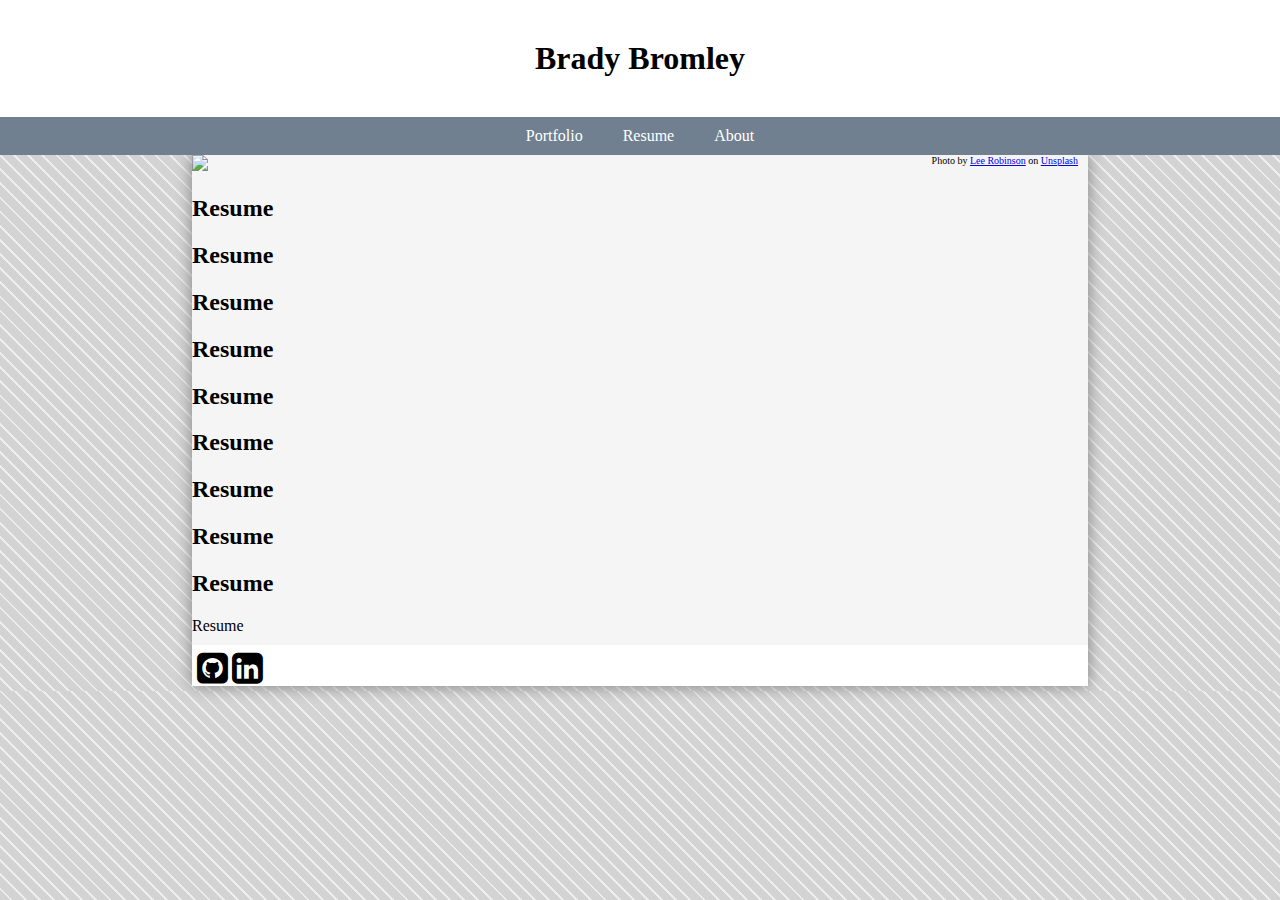
==== index.html @ 97eb6c3e "Improving formatting for website" ====
<!DOCTYPE html>
<html>
    <head>
        <!-- Import js -->
        <script src="js/header.js" defer></script>
        <script src="js/banner.js" defer></script>

        <!-- Import css -->
        <link rel="stylesheet" href="css/style.css">
        <link rel="stylesheet" href="https://cdnjs.cloudflare.com/ajax/libs/font-awesome/4.7.0/css/font-awesome.min.css">

    </head>
    <body>
        <div id="wrapper">
            <div id="content">
                <img id="bannerImage" src="images/vancouverSkyline.png">
                <div id="bannerImageCredit">Photo by <a href="https://unsplash.com/@leerob?utm_source=unsplash&utm_medium=referral&utm_content=creditCopyText">Lee Robinson</a> on <a href="https://unsplash.com/photos/Yc9h5SJdEzI?utm_source=unsplash&utm_medium=referral&utm_content=creditCopyText">Unsplash</a></div>
                <h2>Resume</h2>
                <h2>Resume</h2>
                <h2>Resume</h2>
                <h2>Resume</h2>
                <h2>Resume</h2>
                <h2>Resume</h2>
                <h2>Resume</h2>
                <h2>Resume</h2>
                <h2>Resume</h2>
                Resume
            </div>
        </div>
    </body>
</html>
---- css/style.css ----
body {
    margin: 0px;
    padding: 0px;
    background-image: repeating-linear-gradient(45deg, lightgrey, lightgrey 8px, rgba(220,220,220,.5) 8px, rgba(220,220,220,.5) 10px);
}

#wrapper {
    background-color: white;
    height: 100%;
    width: 70%;
    margin: 0px auto 0px auto;
    box-shadow: 0px 0px 15px grey;
}

h1 {
    background-color: white;
    text-align: center;
    padding: 40px 0px 40px 0px;
    margin: 0px;
}

#navigation {
    position: -webkit-sticky;
    position: sticky;
    top: 0;
    z-index: 1;
}

.navbar {
    background-color: slategrey;
    list-style-type: none;
    margin: 0px;
    padding: 0px;
    display: flex;
    justify-content: center;
}

.navbarLink {
    display: inline-block;
}

.navbarLink a {
    color: white;
    display: block;
    text-align: center;
    text-decoration: none;
    padding: 10px 20px 10px 20px;
}

.navbarLink a:hover {
    background-color: darkslategrey;
}

#content {
    background-color: rgb(245, 245, 245);
    padding: 0px 0px 10px 0px;
}

#bannerImage {
    width: 100%;
}

#bannerImageCredit {
    float: right;
    font-size: 10px;
    margin: 0px 10px 0px 0px;
}

.footer {
    margin: 5px;
}
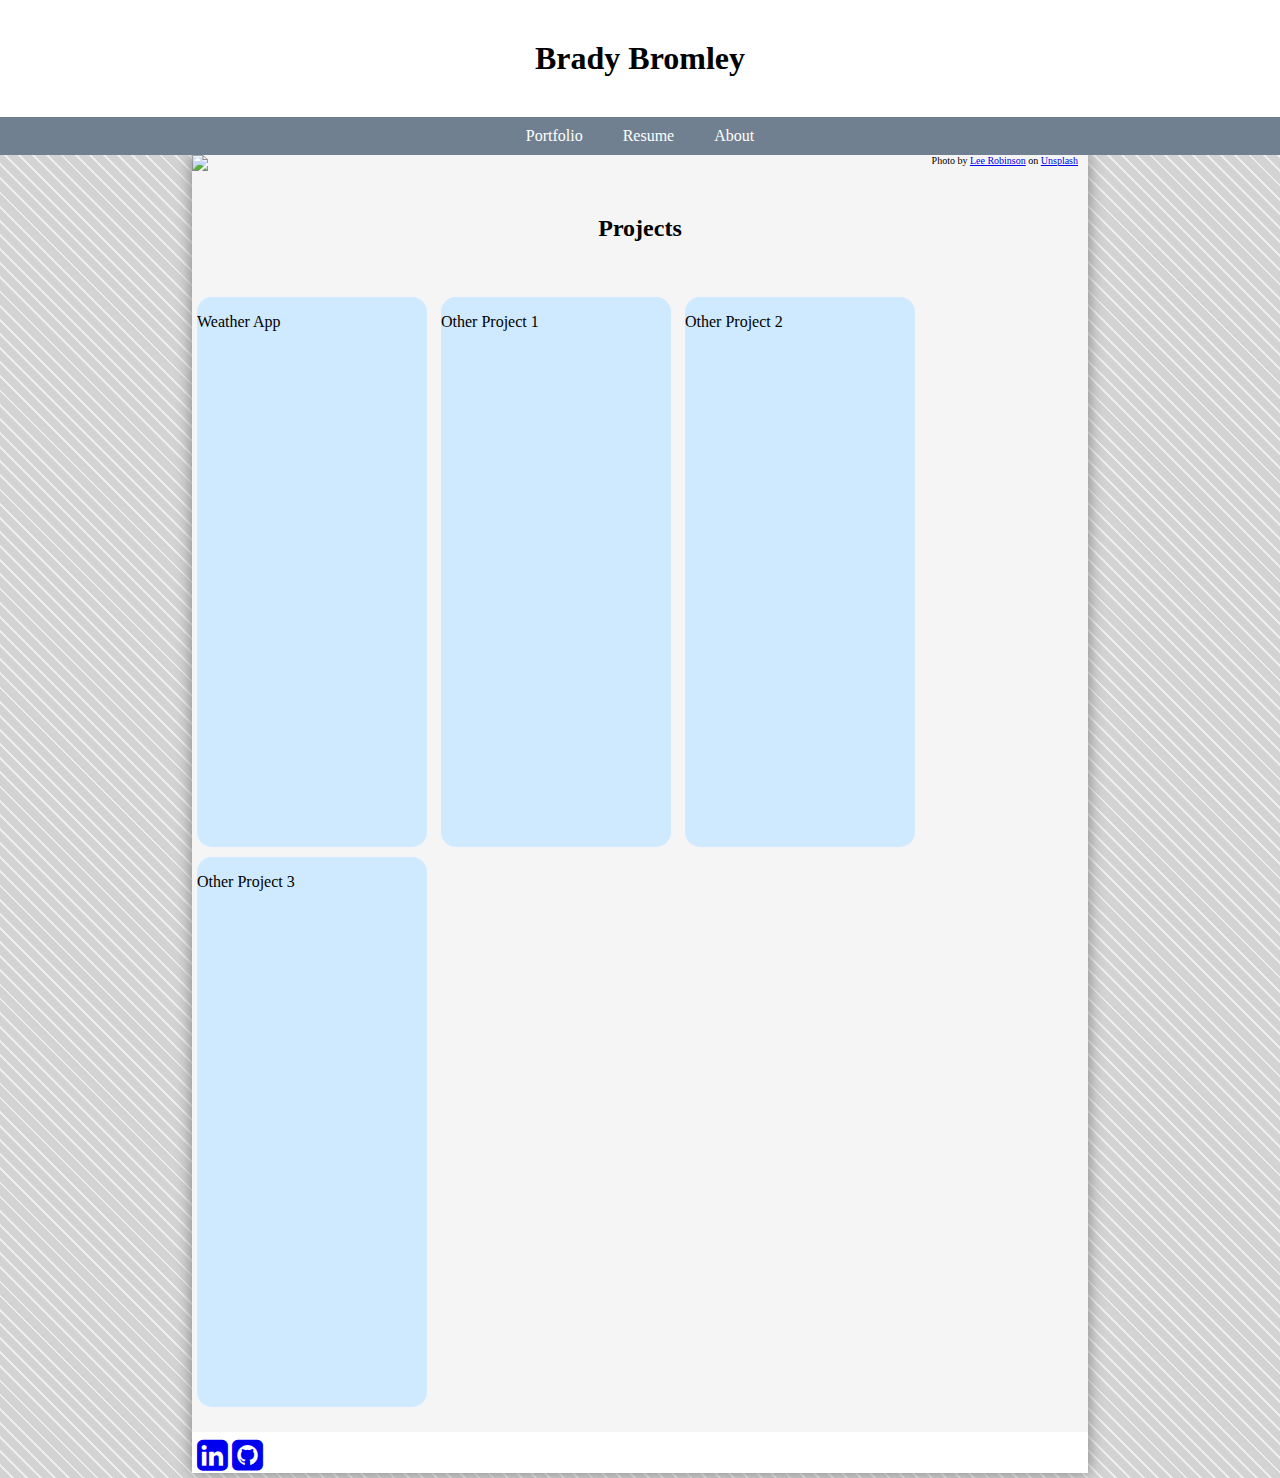
==== commit 5b7c3e1a: "Added containers for projects and added social links" ====
--- a/index.html
+++ b/index.html
@@ -3,6 +3,7 @@
     <head>
         <!-- Import js -->
         <script src="js/header.js" defer></script>
+        <script src="js/footer.js" defer></script>
         <script src="js/banner.js" defer></script>
 
         <!-- Import css -->
@@ -15,16 +16,24 @@
             <div id="content">
                 <img id="bannerImage" src="images/vancouverSkyline.png">
                 <div id="bannerImageCredit">Photo by <a href="https://unsplash.com/@leerob?utm_source=unsplash&utm_medium=referral&utm_content=creditCopyText">Lee Robinson</a> on <a href="https://unsplash.com/photos/Yc9h5SJdEzI?utm_source=unsplash&utm_medium=referral&utm_content=creditCopyText">Unsplash</a></div>
-                <h2>Resume</h2>
-                <h2>Resume</h2>
-                <h2>Resume</h2>
-                <h2>Resume</h2>
-                <h2>Resume</h2>
-                <h2>Resume</h2>
-                <h2>Resume</h2>
-                <h2>Resume</h2>
-                <h2>Resume</h2>
-                Resume
+                
+                <div id="projectContainer">
+                    <h2>Projects</h2>
+                    <ul id="projects">
+                        <li class="project" id="weatherApp">
+                            <p>Weather App</p>
+                        </li>
+                        <li class="project" id="test1">
+                            <p>Other Project 1</p>
+                        </li>
+                        <li class="project" id="test2">
+                            <p>Other Project 2</p>
+                        </li>
+                        <li class="project" id="test3">
+                            <p>Other Project 3</p>
+                        </li>
+                    </ul>
+                </div>
             </div>
         </div>
     </body>
--- a/css/style.css
+++ b/css/style.css
@@ -1,7 +1,21 @@
+/* General Format */
 body {
     margin: 0px;
     padding: 0px;
     background-image: repeating-linear-gradient(45deg, lightgrey, lightgrey 8px, rgba(220,220,220,.5) 8px, rgba(220,220,220,.5) 10px);
+}
+
+h1 {
+    background-color: white;
+    text-align: center;
+    padding: 40px 0px 40px 0px;
+    margin: 0px;
+}
+
+h2 {
+    text-align: center;
+    padding: 40px 0px 40px 0px;
+    margin: 0px;
 }
 
 #wrapper {
@@ -12,13 +26,22 @@
     box-shadow: 0px 0px 15px grey;
 }
 
-h1 {
-    background-color: white;
-    text-align: center;
-    padding: 40px 0px 40px 0px;
-    margin: 0px;
+#content {
+    background-color: rgb(245, 245, 245);
+    padding: 0px 0px 10px 0px;
 }
 
+#bannerImage {
+    width: 100%;
+}
+
+#bannerImageCredit {
+    float: right;
+    font-size: 10px;
+    margin: 0px 10px 0px 0px;
+}
+
+/* Navigation */
 #navigation {
     position: -webkit-sticky;
     position: sticky;
@@ -51,21 +74,49 @@
     background-color: darkslategrey;
 }
 
-#content {
-    background-color: rgb(245, 245, 245);
-    padding: 0px 0px 10px 0px;
+/* Footer */
+.footer {
+    margin: 5px;
 }
 
-#bannerImage {
+/* Projects */
+ul#projects {
+    list-style: none;
     width: 100%;
+    padding: 0;
+    margin: 10px auto 10px auto;
 }
 
-#bannerImageCredit {
-    float: right;
-    font-size: 10px;
-    margin: 0px 10px 0px 0px;
+.project {
+    display: inline-block;
+    position: relative;
+    background-color:rgb(207, 233, 255);
+    height: 550px;
+    width: 230px;
+    margin: 5px;
+    border: 3px;
+    border-radius: 15px;
 }
 
-.footer {
-    margin: 5px;
-}+/*
+@media screen and (max-width: 992px) {
+    ul#projects {
+        width: 720px;
+        padding: 0;
+    }
+}
+
+@media screen and (max-width: 768px) {
+    ul#projects {
+        width: 480px;
+        padding: 0;
+    }
+}
+
+@media screen and (max-width: 576px) {
+    ul#projects {
+        width: 240px;
+        padding: 0;
+    }
+}
+*/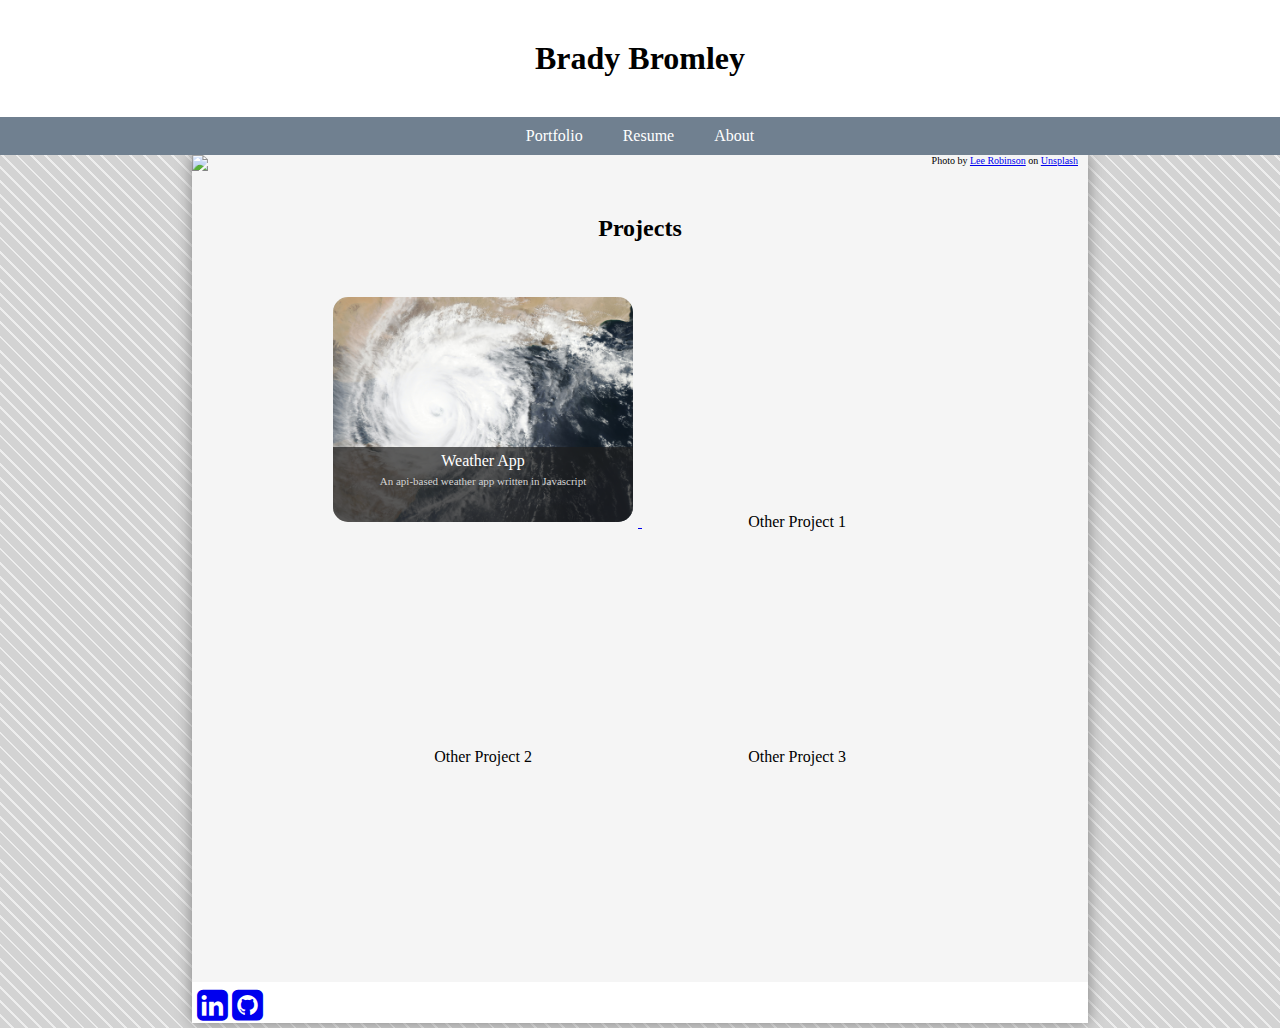
==== commit a6673442: "Added weather app project to portfolio" ====
--- a/index.html
+++ b/index.html
@@ -15,14 +15,20 @@
         <div id="wrapper">
             <div id="content">
                 <img id="bannerImage" src="images/vancouverSkyline.png">
-                <div id="bannerImageCredit">Photo by <a href="https://unsplash.com/@leerob?utm_source=unsplash&utm_medium=referral&utm_content=creditCopyText">Lee Robinson</a> on <a href="https://unsplash.com/photos/Yc9h5SJdEzI?utm_source=unsplash&utm_medium=referral&utm_content=creditCopyText">Unsplash</a></div>
+                <div id="bannerImageCredit">Photo by <a href="https://unsplash.com/@leerob?utm_source=unsplash&utm_medium=referral&utm_content=creditCopyText" target="_blank">Lee Robinson</a> on <a href="https://unsplash.com/photos/Yc9h5SJdEzI?utm_source=unsplash&utm_medium=referral&utm_content=creditCopyText" target="_blank">Unsplash</a></div>
                 
                 <div id="projectContainer">
                     <h2>Projects</h2>
                     <ul id="projects">
-                        <li class="project" id="weatherApp">
-                            <p>Weather App</p>
-                        </li>
+                        <a href="https://github.com/BradyBromley/WeatherApp" target="_blank">
+                            <li class="project" id="weatherApp">
+                                <div class="projectDescription">
+                                    <p class="name">Weather App</p>
+                                    <p class="description">An api-based weather app written in Javascript</p>
+                                </div>
+                                
+                            </li>
+                        </a>
                         <li class="project" id="test1">
                             <p>Other Project 1</p>
                         </li>
--- a/css/style.css
+++ b/css/style.css
@@ -3,6 +3,7 @@
     margin: 0px;
     padding: 0px;
     background-image: repeating-linear-gradient(45deg, lightgrey, lightgrey 8px, rgba(220,220,220,.5) 8px, rgba(220,220,220,.5) 10px);
+    min-width: 300px;
 }
 
 h1 {
@@ -85,17 +86,73 @@
     width: 100%;
     padding: 0;
     margin: 10px auto 10px auto;
+    text-align: center;
 }
 
 .project {
     display: inline-block;
     position: relative;
-    background-color:rgb(207, 233, 255);
-    height: 550px;
-    width: 230px;
+    height: 225px;
+    width: 300px;
     margin: 5px;
     border: 3px;
     border-radius: 15px;
+}
+
+.projectDescription {
+    position: absolute;
+    background-color: rgba(30, 30, 30, 0.7);
+    height: 75px;
+    width: 100%;
+    bottom: 0;
+    border-bottom-left-radius: 15px;
+    border-bottom-right-radius: 15px;
+}
+
+.name {
+    color: white;
+    font-size: 16px;
+    margin: 5px 0px 5px 0px;
+}
+
+.description {
+    color: lightgrey;
+    font-size: 11px;
+    margin: 0px;
+}
+
+#weatherApp {
+    background-image: url('../images/weather.png');
+    background-size: contain;
+
+}
+
+/*
+@media screen and (max-width: 992px) {
+    .project {
+        width: 46%;
+        padding: 0;
+    }
+}
+
+@media screen and (max-width: 768px) {
+    .project {
+        width: 46%;
+        padding: 0;
+    }
+}
+
+@media screen and (max-width: 576px) {
+    .project {
+        width: 92%;
+        padding: 0;
+    }
+}
+*/
+.projectImage {
+    width: 100%;
+    border-top-left-radius: 15px;
+    border-top-right-radius: 15px;
 }
 
 /*
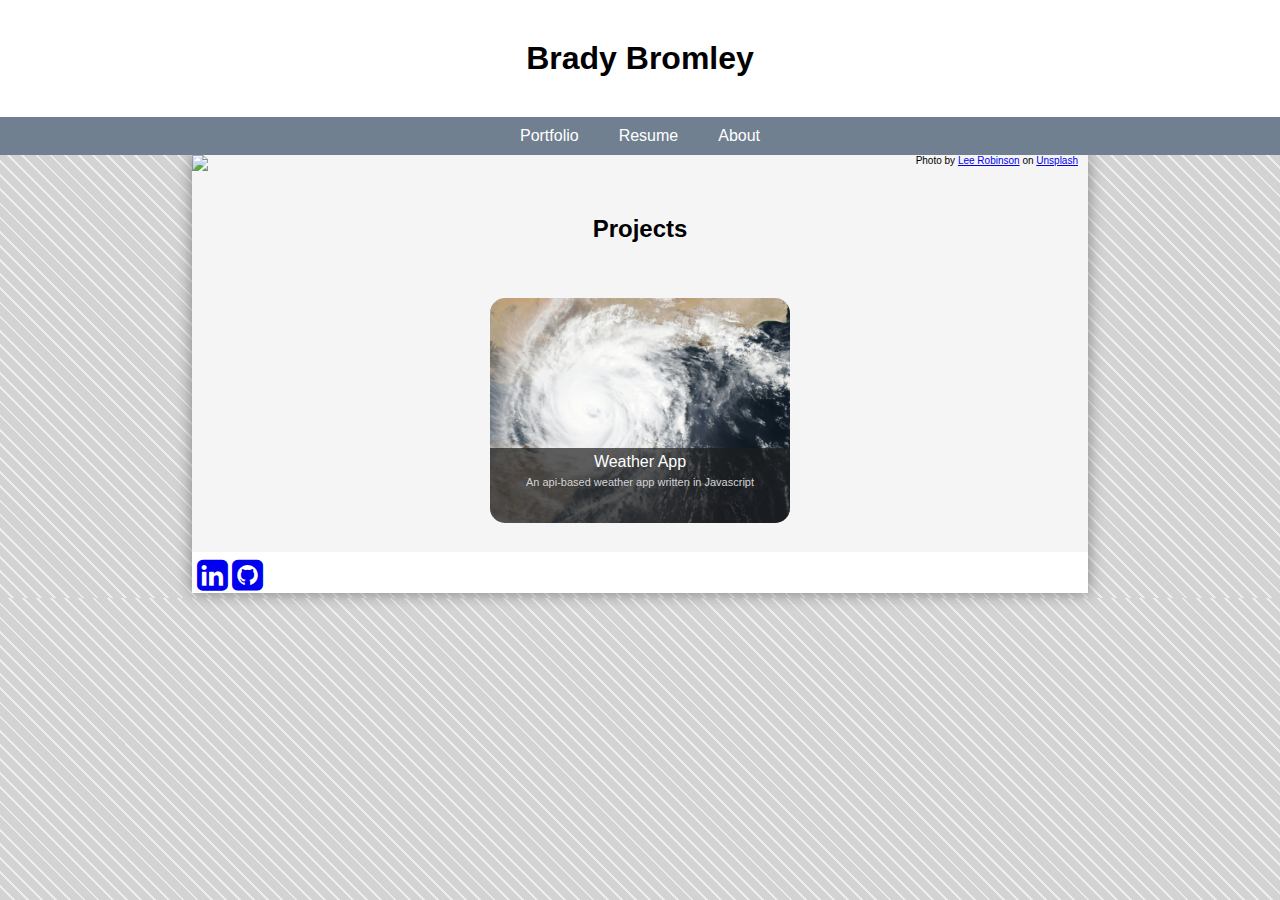
==== commit a92482a5: "Added content to resume and about pages" ====
--- a/index.html
+++ b/index.html
@@ -29,15 +29,6 @@
                                 
                             </li>
                         </a>
-                        <li class="project" id="test1">
-                            <p>Other Project 1</p>
-                        </li>
-                        <li class="project" id="test2">
-                            <p>Other Project 2</p>
-                        </li>
-                        <li class="project" id="test3">
-                            <p>Other Project 3</p>
-                        </li>
                     </ul>
                 </div>
             </div>
--- a/css/style.css
+++ b/css/style.css
@@ -1,5 +1,6 @@
 /* General Format */
 body {
+    font-family:'Trebuchet MS', 'Lucida Sans Unicode', 'Lucida Grande', 'Lucida Sans', Arial, sans-serif;
     margin: 0px;
     padding: 0px;
     background-image: repeating-linear-gradient(45deg, lightgrey, lightgrey 8px, rgba(220,220,220,.5) 8px, rgba(220,220,220,.5) 10px);
@@ -89,6 +90,10 @@
     text-align: center;
 }
 
+ul#projects a {
+    text-decoration: none;
+}
+
 .project {
     display: inline-block;
     position: relative;
@@ -121,59 +126,30 @@
     margin: 0px;
 }
 
+.projectImage {
+    width: 100%;
+    border-top-left-radius: 15px;
+    border-top-right-radius: 15px;
+}
+
 #weatherApp {
     background-image: url('../images/weather.png');
     background-size: contain;
 
 }
 
-/*
-@media screen and (max-width: 992px) {
-    .project {
-        width: 46%;
-        padding: 0;
-    }
+/* Resume */
+#resume {
+    text-align: center;
 }
 
-@media screen and (max-width: 768px) {
-    .project {
-        width: 46%;
-        padding: 0;
-    }
+#resume a {
+    text-decoration: none;
 }
 
-@media screen and (max-width: 576px) {
-    .project {
-        width: 92%;
-        padding: 0;
-    }
-}
-*/
-.projectImage {
-    width: 100%;
-    border-top-left-radius: 15px;
-    border-top-right-radius: 15px;
+/* About */
+.aboutText {
+    width: 70%;
+    margin: 0px auto 20px auto;
 }
 
-/*
-@media screen and (max-width: 992px) {
-    ul#projects {
-        width: 720px;
-        padding: 0;
-    }
-}
-
-@media screen and (max-width: 768px) {
-    ul#projects {
-        width: 480px;
-        padding: 0;
-    }
-}
-
-@media screen and (max-width: 576px) {
-    ul#projects {
-        width: 240px;
-        padding: 0;
-    }
-}
-*/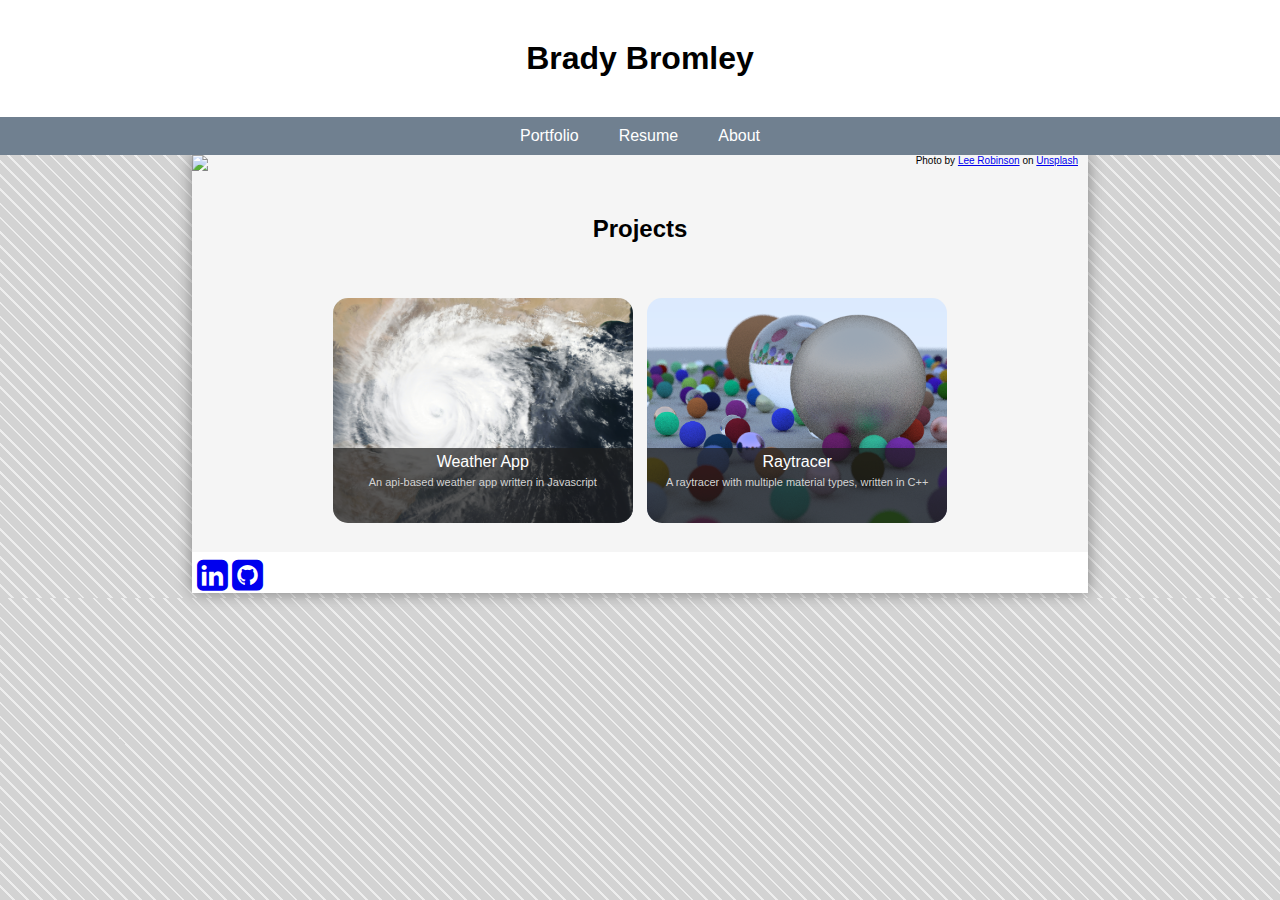
==== commit 71f25c59: "Added raytracer project" ====
--- a/index.html
+++ b/index.html
@@ -29,6 +29,15 @@
                                 
                             </li>
                         </a>
+                        <a href="https://github.com/BradyBromley/Raytracing" target="_blank">
+                            <li class="project" id="raytracer">
+                                <div class="projectDescription">
+                                    <p class="name">Raytracer</p>
+                                    <p class="description">A raytracer with multiple material types, written in C++</p>
+                                </div>
+                                
+                            </li>
+                        </a>
                     </ul>
                 </div>
             </div>
--- a/css/style.css
+++ b/css/style.css
@@ -135,7 +135,11 @@
 #weatherApp {
     background-image: url('../images/weather.png');
     background-size: contain;
+}
 
+#raytracer {
+    background-image: url('../images/raytracer.png');
+    background-size: contain;
 }
 
 /* Resume */
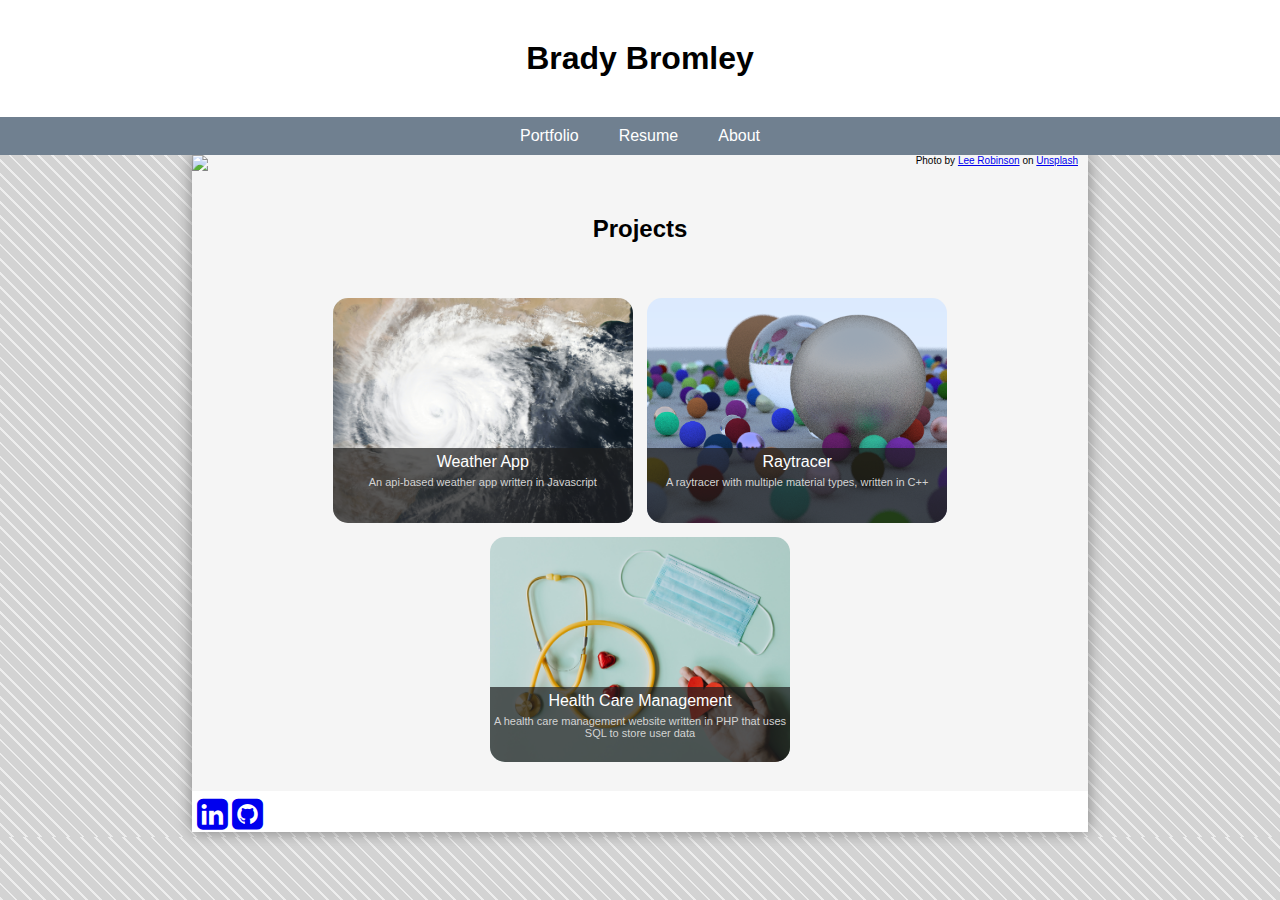
==== commit d58a22db: "Added Health Care Management project" ====
--- a/index.html
+++ b/index.html
@@ -38,6 +38,15 @@
                                 
                             </li>
                         </a>
+                        <a href="https://github.com/BradyBromley/HealthCareManagement" target="_blank">
+                            <li class="project" id="healthCareManagement">
+                                <div class="projectDescription">
+                                    <p class="name">Health Care Management</p>
+                                    <p class="description">A health care management website written in PHP that uses SQL to store user data</p>
+                                </div>
+                                
+                            </li>
+                        </a>
                     </ul>
                 </div>
             </div>
--- a/css/style.css
+++ b/css/style.css
@@ -142,6 +142,11 @@
     background-size: contain;
 }
 
+#healthCareManagement {
+    background-image: url('../images/healthCare.png');
+    background-size: contain;
+}
+
 /* Resume */
 #resume {
     text-align: center;
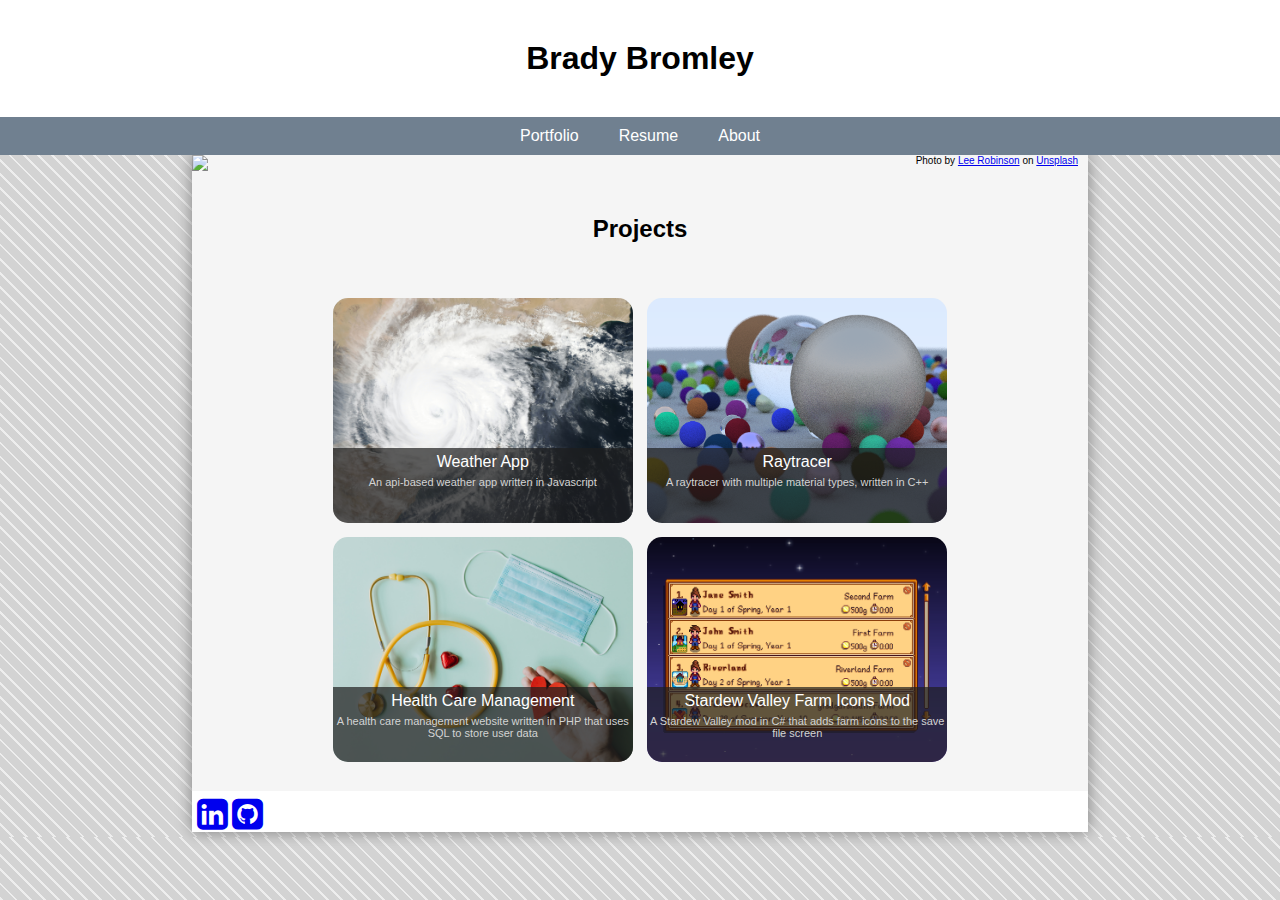
==== commit 78567bb2: "Added mod link to portfolio" ====
--- a/index.html
+++ b/index.html
@@ -47,6 +47,15 @@
                                 
                             </li>
                         </a>
+                        <a href="https://github.com/BradyBromley/StardewMods/tree/main/FarmIconOnLoadScreen" target="_blank">
+                            <li class="project" id="stardewFarmIconsOnLoadScreen">
+                                <div class="projectDescription">
+                                    <p class="name">Stardew Valley Farm Icons Mod</p>
+                                    <p class="description">A Stardew Valley mod in C# that adds farm icons to the save file screen</p>
+                                </div>
+                                
+                            </li>
+                        </a>
                     </ul>
                 </div>
             </div>
--- a/css/style.css
+++ b/css/style.css
@@ -147,6 +147,11 @@
     background-size: contain;
 }
 
+#stardewFarmIconsOnLoadScreen {
+    background-image: url('../images/stardewFarmIconsOnLoadScreen.png');
+    background-size: contain;
+}
+
 /* Resume */
 #resume {
     text-align: center;
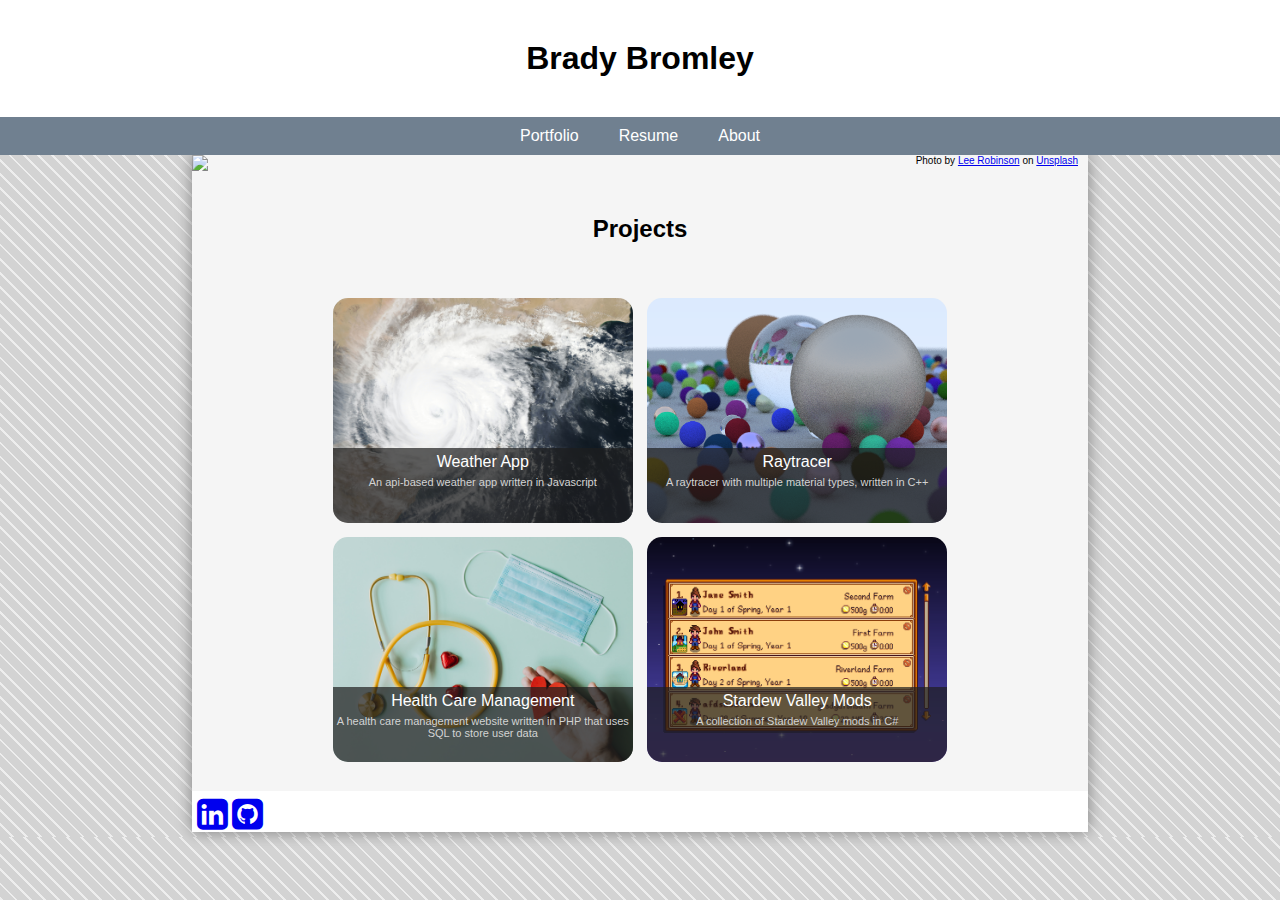
==== commit bfda55bf: "Changed stardew valley link to go to the mod collection page" ====
--- a/index.html
+++ b/index.html
@@ -47,11 +47,11 @@
                                 
                             </li>
                         </a>
-                        <a href="https://github.com/BradyBromley/StardewMods/tree/main/FarmIconOnLoadScreen" target="_blank">
-                            <li class="project" id="stardewFarmIconsOnLoadScreen">
+                        <a href="https://github.com/BradyBromley/StardewMods" target="_blank">
+                            <li class="project" id="stardewValleyMods">
                                 <div class="projectDescription">
-                                    <p class="name">Stardew Valley Farm Icons Mod</p>
-                                    <p class="description">A Stardew Valley mod in C# that adds farm icons to the save file screen</p>
+                                    <p class="name">Stardew Valley Mods</p>
+                                    <p class="description">A collection of Stardew Valley mods in C#</p>
                                 </div>
                                 
                             </li>
--- a/css/style.css
+++ b/css/style.css
@@ -147,7 +147,7 @@
     background-size: contain;
 }
 
-#stardewFarmIconsOnLoadScreen {
+#stardewValleyMods {
     background-image: url('../images/stardewFarmIconsOnLoadScreen.png');
     background-size: contain;
 }
